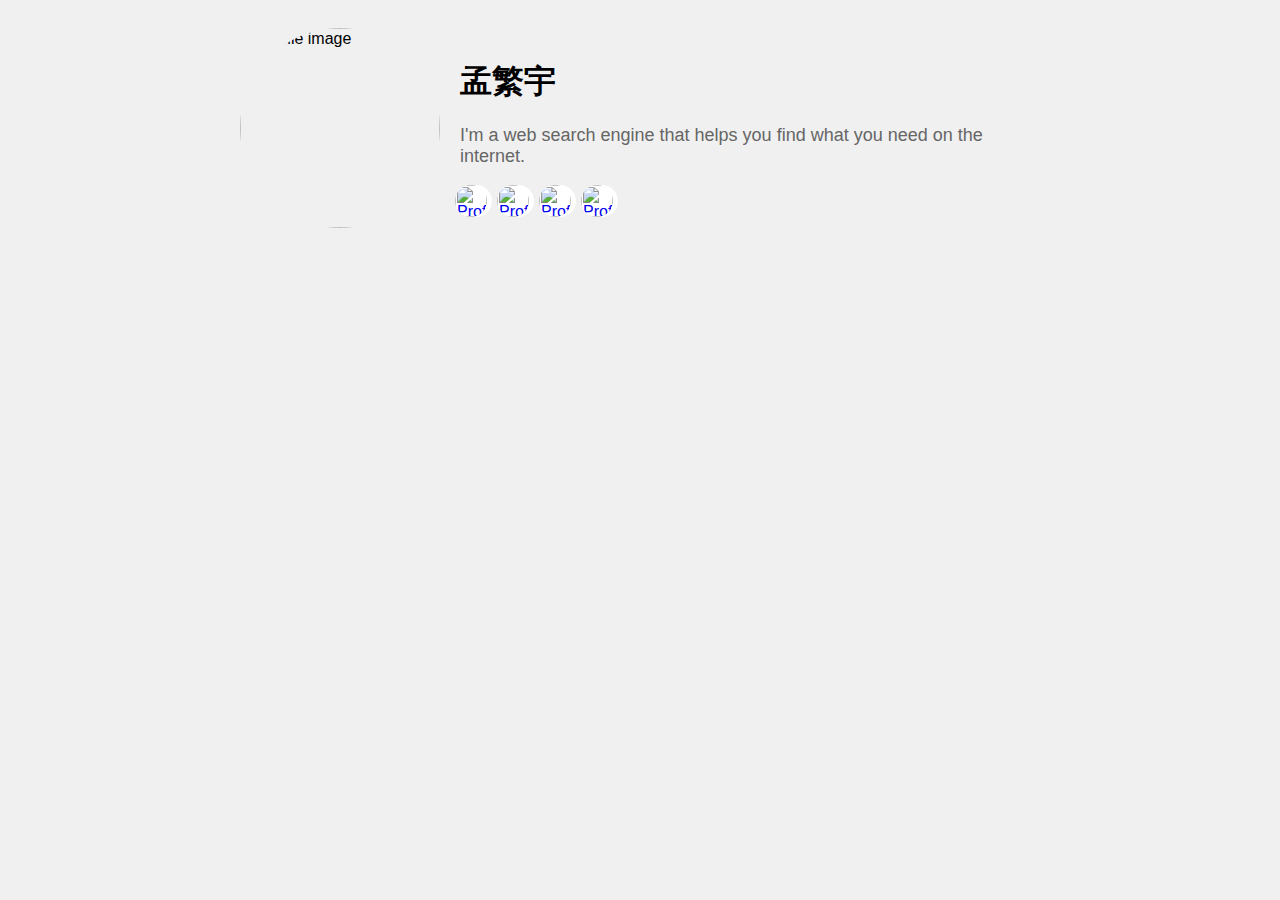
==== index.html @ 3fdf98c9 "Add files via upload" ====
<html>
<head>
    <style>
        body {
            font-family: Arial, sans-serif;
            background-color: #f0f0f0;
        }

        .container {
            max-width: 800px;
            margin: 0 auto;
            padding: 20px;
        }

        .profile {
            display: flex;
            align-items: center;
        }

        .profile-image {
            width: 200px;
            height: 200px;
            border-radius: 50%;
            object-fit: cover;
        }

        .profile-info {
            margin-left: 20px;
        }

        .profile-name {
            font-size: 32px;
            font-weight: bold;
        }

        .profile-bio {
            font-size: 18px;
            color: #666666;
        }

        .profile-links {
            display: flex;
            margin-top: 10px;
        }

        .profile-link {
            width: 32px;
            height: 32px;
            margin-right: 10px;
            border-radius: 50%;
            background-color: #ffffff;
            display: flex;
            align-items: center;
            justify-content: center;
        }

        .profile-link:hover {
            transform: scale(1.1);
        }

        .fa {
            color: #333333;
        }
    </style>
    <meta charset="UTF-8">
    <meta http-equiv="X-UA-Compatible" content="IE=edge">
    <meta name="viewport" content="width=device-width, initial-scale=1.0">
    <title>个人介绍</title>
</head>
<body>
    <div class="container">
        <div class="profile">
            <img src="https://picsum.photos/200" alt="Profile image" class="profile-image">
            <div class="profile-info">
                <h1 class="profile-name">孟繁宇</h1>
                <p class="profile-bio">I'm a web search engine that helps you find what you need on the internet.</p>
                <div class="profile-links">
                    <a href="https://www.bing.com/search?q=Bing+AI&showconv=1&FORM=hpcodx" target="_blank" class="profile-link"><img src="https://picsum.photos/100" alt="Profile image" title="BingAI" class="profile-link"><i class="fa fa-facebook"></i></a>
                    <a href="https://10.17.131.47/ui/#/login" target="_blank" class="profile-link"><img src="https://picsum.photos/110" alt="Profile image" title="VM ESXi" class="profile-link"><i class="fa fa-twitter"></i></a>
                    <a href="https://www.instagram.com/bing/" target="_blank" class="profile-link"><img src="https://picsum.photos/120" alt="Profile image" title="这是图片" class="profile-link"><i class="fa fa-instagram"></i></a>
                    <a href="https://www.youtube.com/user/bing" target="_blank" class="profile-link"><img src="https://picsum.photos/130" alt="Profile image" title="这是图片" class="profile-link"><i class="fa fa-youtube"></i></a>
                </div>
            </div>
        </div>
    </div>
</body>
</html>
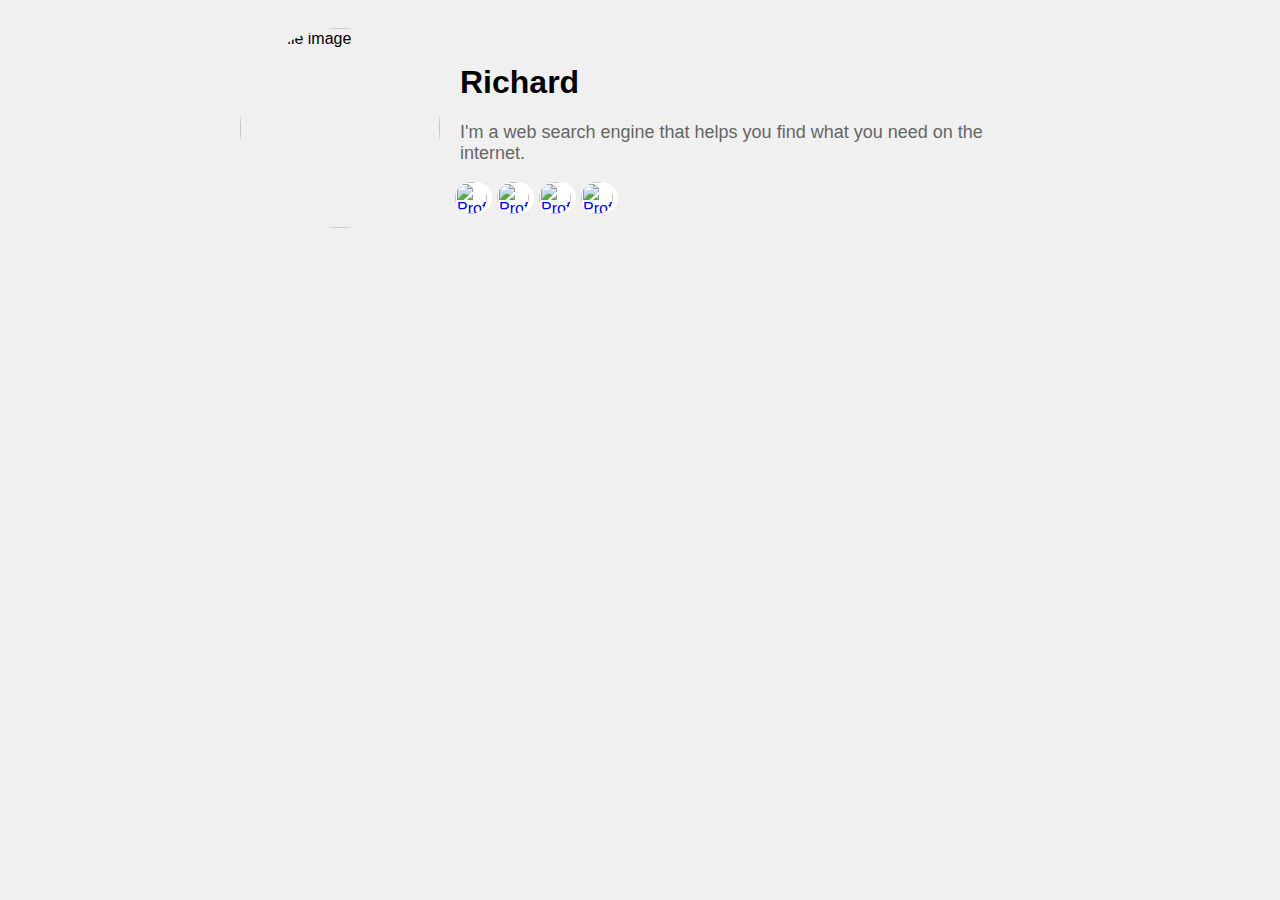
==== commit c5ac86de: "index" ====
--- a/index.html
+++ b/index.html
@@ -72,7 +72,7 @@
         <div class="profile">
             <img src="https://picsum.photos/200" alt="Profile image" class="profile-image">
             <div class="profile-info">
-                <h1 class="profile-name">孟繁宇</h1>
+                <h1 class="profile-name">Richard</h1>
                 <p class="profile-bio">I'm a web search engine that helps you find what you need on the internet.</p>
                 <div class="profile-links">
                     <a href="https://www.bing.com/search?q=Bing+AI&showconv=1&FORM=hpcodx" target="_blank" class="profile-link"><img src="https://picsum.photos/100" alt="Profile image" title="BingAI" class="profile-link"><i class="fa fa-facebook"></i></a>
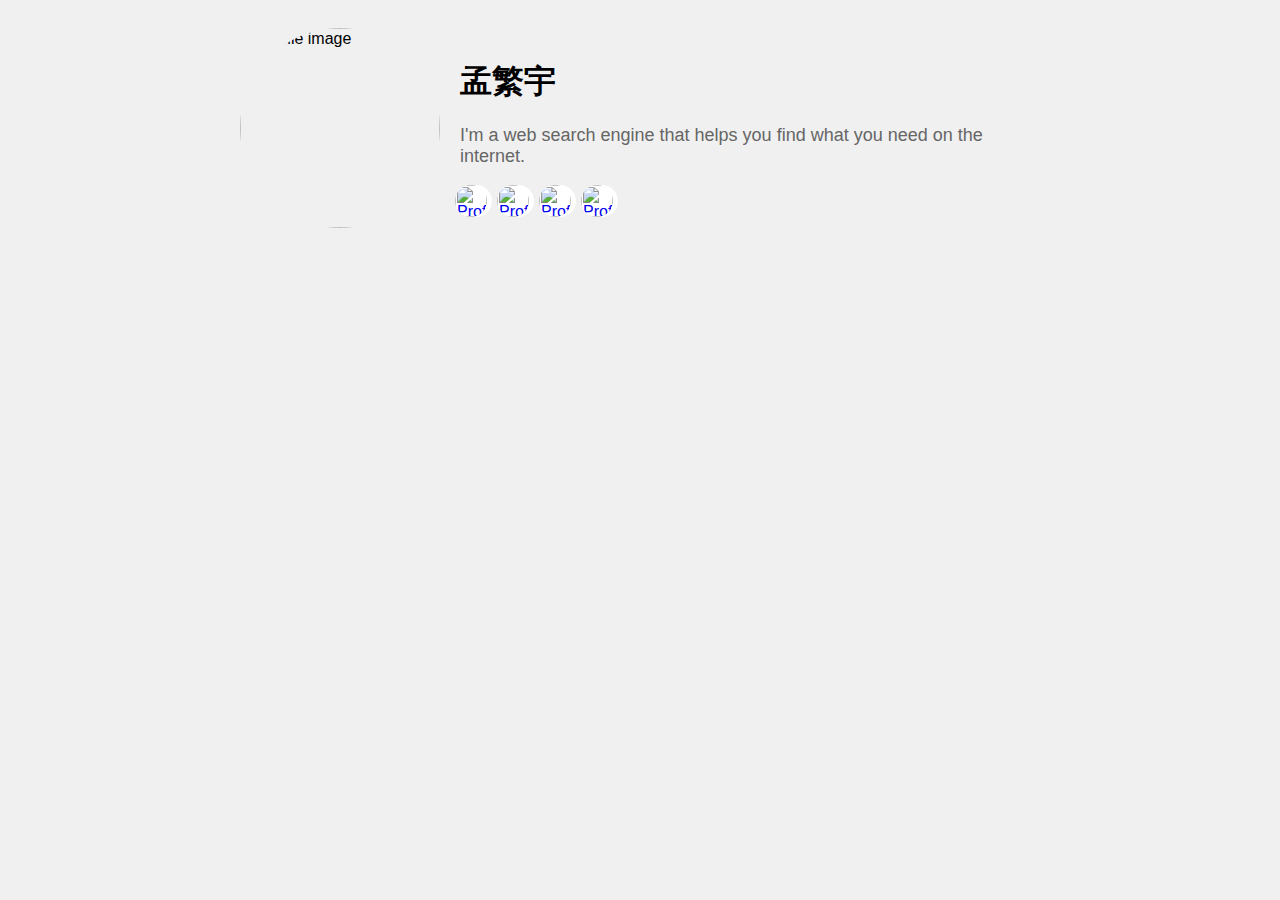
==== commit ba4600b9: "index" ====
--- a/index.html
+++ b/index.html
@@ -72,7 +72,7 @@
         <div class="profile">
             <img src="https://picsum.photos/200" alt="Profile image" class="profile-image">
             <div class="profile-info">
-                <h1 class="profile-name">Richard</h1>
+                <h1 class="profile-name">孟繁宇</h1>
                 <p class="profile-bio">I'm a web search engine that helps you find what you need on the internet.</p>
                 <div class="profile-links">
                     <a href="https://www.bing.com/search?q=Bing+AI&showconv=1&FORM=hpcodx" target="_blank" class="profile-link"><img src="https://picsum.photos/100" alt="Profile image" title="BingAI" class="profile-link"><i class="fa fa-facebook"></i></a>
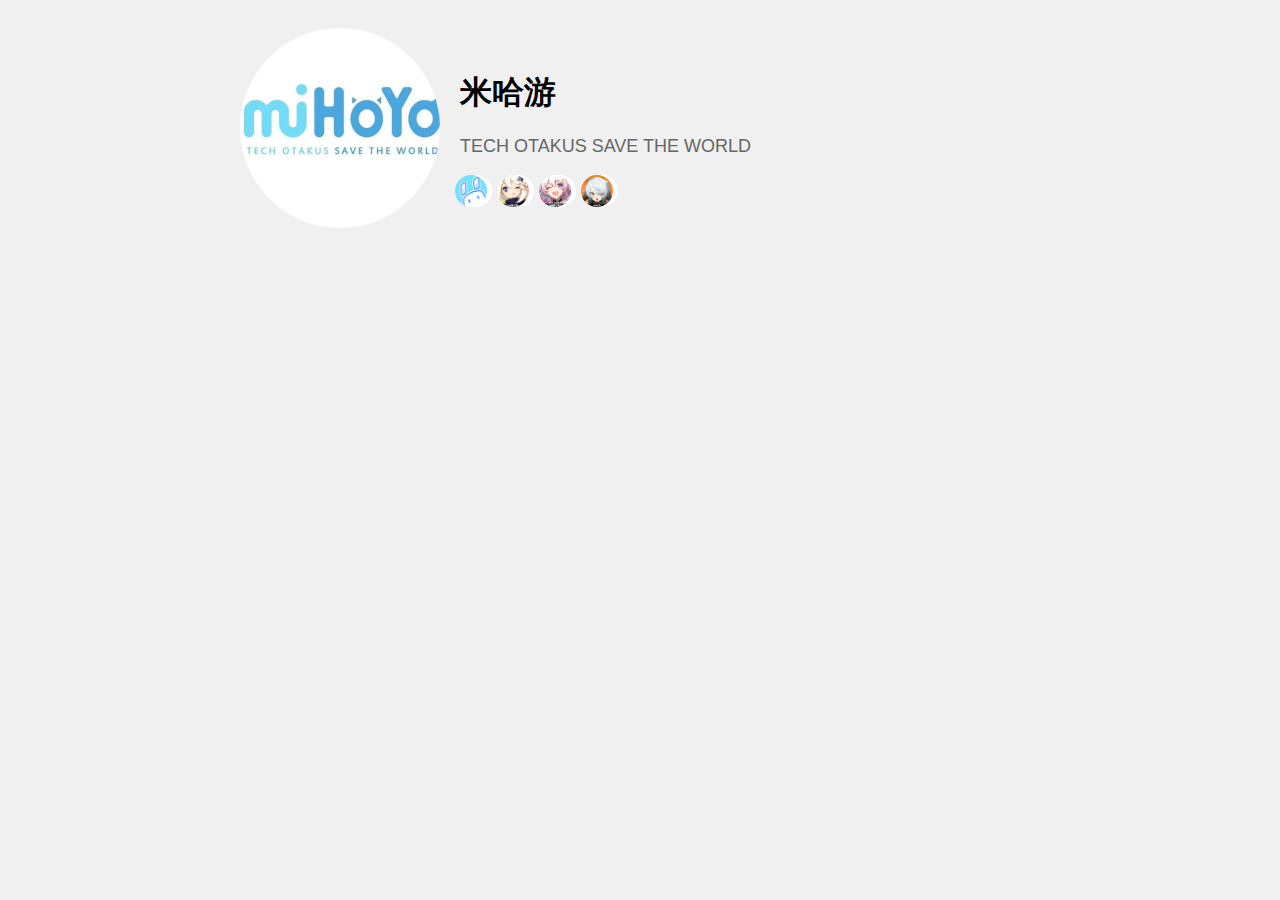
==== commit 86998a70: "mihayo" ====
--- a/index.html
+++ b/index.html
@@ -1,84 +1,23 @@
 <html>
 <head>
-    <style>
-        body {
-            font-family: Arial, sans-serif;
-            background-color: #f0f0f0;
-        }
-
-        .container {
-            max-width: 800px;
-            margin: 0 auto;
-            padding: 20px;
-        }
-
-        .profile {
-            display: flex;
-            align-items: center;
-        }
-
-        .profile-image {
-            width: 200px;
-            height: 200px;
-            border-radius: 50%;
-            object-fit: cover;
-        }
-
-        .profile-info {
-            margin-left: 20px;
-        }
-
-        .profile-name {
-            font-size: 32px;
-            font-weight: bold;
-        }
-
-        .profile-bio {
-            font-size: 18px;
-            color: #666666;
-        }
-
-        .profile-links {
-            display: flex;
-            margin-top: 10px;
-        }
-
-        .profile-link {
-            width: 32px;
-            height: 32px;
-            margin-right: 10px;
-            border-radius: 50%;
-            background-color: #ffffff;
-            display: flex;
-            align-items: center;
-            justify-content: center;
-        }
-
-        .profile-link:hover {
-            transform: scale(1.1);
-        }
-
-        .fa {
-            color: #333333;
-        }
-    </style>
     <meta charset="UTF-8">
     <meta http-equiv="X-UA-Compatible" content="IE=edge">
     <meta name="viewport" content="width=device-width, initial-scale=1.0">
-    <title>个人介绍</title>
+    <link rel="stylesheet" href="css/style.css">
+    <title>森岛</title>
 </head>
 <body>
     <div class="container">
         <div class="profile">
-            <img src="https://picsum.photos/200" alt="Profile image" class="profile-image">
+            <img src="src/mihayo.bmp" alt="Profile image" class="profile-image">
             <div class="profile-info">
-                <h1 class="profile-name">孟繁宇</h1>
-                <p class="profile-bio">I'm a web search engine that helps you find what you need on the internet.</p>
+                <h1 class="profile-name">米哈游</h1>
+                <p class="profile-bio">TECH OTAKUS SAVE THE WORLD</p>
                 <div class="profile-links">
-                    <a href="https://www.bing.com/search?q=Bing+AI&showconv=1&FORM=hpcodx" target="_blank" class="profile-link"><img src="https://picsum.photos/100" alt="Profile image" title="BingAI" class="profile-link"><i class="fa fa-facebook"></i></a>
-                    <a href="https://10.17.131.47/ui/#/login" target="_blank" class="profile-link"><img src="https://picsum.photos/110" alt="Profile image" title="VM ESXi" class="profile-link"><i class="fa fa-twitter"></i></a>
-                    <a href="https://www.instagram.com/bing/" target="_blank" class="profile-link"><img src="https://picsum.photos/120" alt="Profile image" title="这是图片" class="profile-link"><i class="fa fa-instagram"></i></a>
-                    <a href="https://www.youtube.com/user/bing" target="_blank" class="profile-link"><img src="https://picsum.photos/130" alt="Profile image" title="这是图片" class="profile-link"><i class="fa fa-youtube"></i></a>
+                    <a href="https://www.miyoushe.com/dby/" target="_blank" class="profile-link"><img src="src/mys.bmp" alt="Profile image" title="米游社" class="profile-link"></a>
+                    <a href="https://ys.mihoyo.com/" target="_blank" class="profile-link"><img src="src/ys.bmp" alt="Profile image" title="原神" class="profile-link"></a>
+                    <a href="https://sr.mihoyo.com/" target="_blank" class="profile-link"><img src="src/sr.bmp" alt="Profile image" title="崩坏:星穹铁道" class="profile-link"></a>
+                    <a href="https://zzz.mihoyo.com/" target="_blank" class="profile-link"><img src="src/zzz.bmp" alt="Profile image" title="绝区零" class="profile-link"></a>
                 </div>
             </div>
         </div>
--- a/css/style.css
+++ b/css/style.css
@@ -0,0 +1,60 @@
+body {
+  font-family: Arial, sans-serif;
+  background-color: #f0f0f0;
+}
+
+.container {
+  max-width: 800px;
+  margin: 0 auto;
+  padding: 20px;
+}
+
+.profile {
+  display: flex;
+  align-items: center;
+}
+
+.profile-image {
+  width: 200px;
+  height: 200px;
+  border-radius: 50%;
+  object-fit: cover;
+}
+
+.profile-info {
+  margin-left: 20px;
+}
+
+.profile-name {
+  font-size: 32px;
+  font-weight: bold;
+}
+
+.profile-bio {
+  font-size: 18px;
+  color: #666666;
+}
+
+.profile-links {
+  display: flex;
+  margin-top: 10px;
+}
+
+.profile-link {
+  width: 32px;
+  height: 32px;
+  margin-right: 10px;
+  border-radius: 50%;
+  background-color: #ffffff;
+  display: flex;
+  align-items: center;
+  justify-content: center;
+}
+
+.profile-link:hover {
+  transform: scale(1.1);
+}
+
+.fa {
+  color: #333333;
+}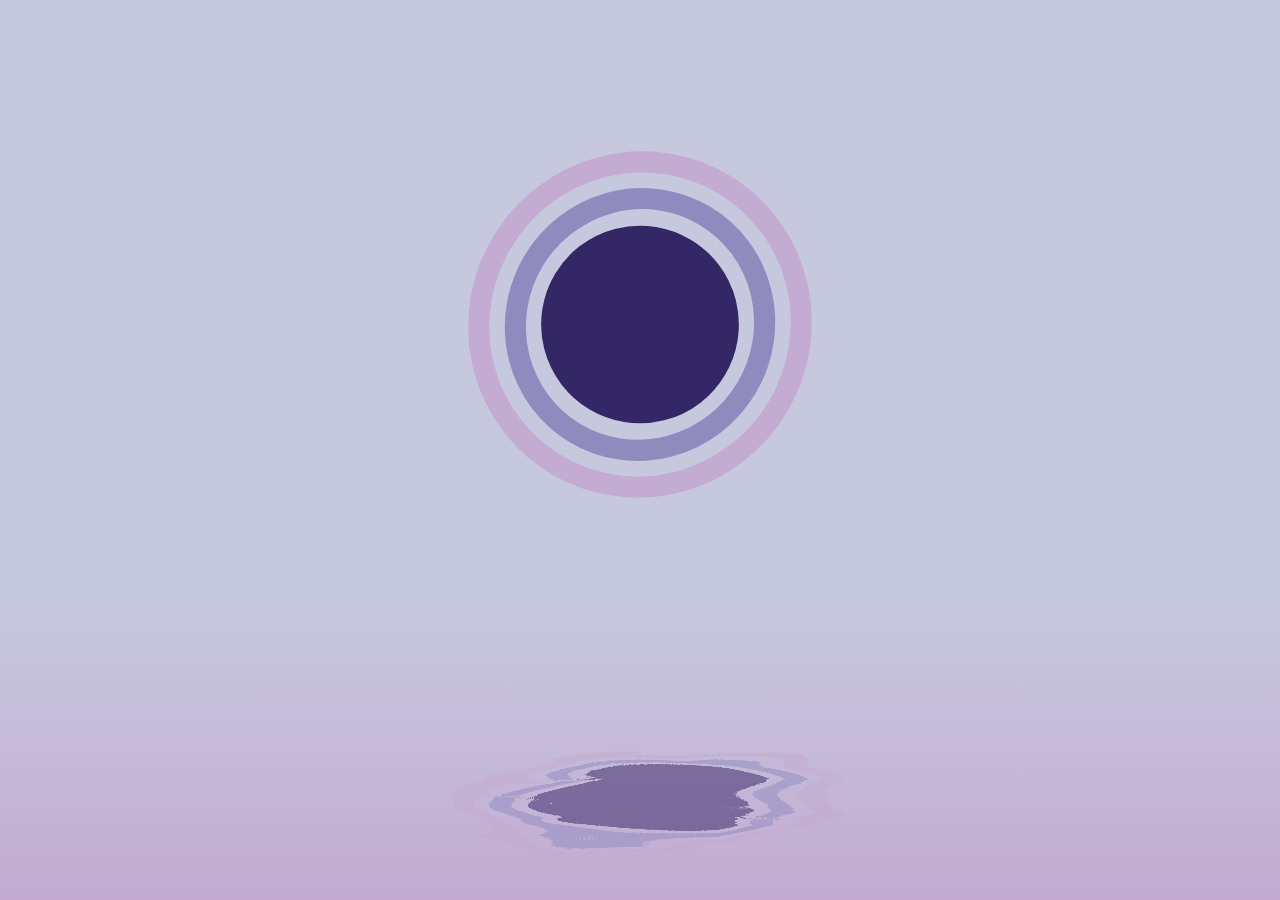
==== commit eddd0c7f: "加载动画" ====
--- a/index.html
+++ b/index.html
@@ -1,26 +1,31 @@
-<html>
+<!DOCTYPE html>
+<html lang="ZN-ch" >
 <head>
-    <meta charset="UTF-8">
-    <meta http-equiv="X-UA-Compatible" content="IE=edge">
-    <meta name="viewport" content="width=device-width, initial-scale=1.0">
-    <link rel="stylesheet" href="css/style.css">
-    <title>森岛</title>
+  <meta charset="UTF-8">
+	<meta http-equiv="X-UA-Compatible" content="IE=edge">
+  <meta name="viewport" content="width=device-width, initial-scale=1.0">
+  <title>🌊 森岛 🌊</title>
+  <link rel="stylesheet" href="css/style.css">
+
 </head>
 <body>
-    <div class="container">
-        <div class="profile">
-            <img src="src/mihayo.bmp" alt="Profile image" class="profile-image">
-            <div class="profile-info">
-                <h1 class="profile-name">米哈游</h1>
-                <p class="profile-bio">TECH OTAKUS SAVE THE WORLD</p>
-                <div class="profile-links">
-                    <a href="https://www.miyoushe.com/dby/" target="_blank" class="profile-link"><img src="src/mys.bmp" alt="Profile image" title="米游社" class="profile-link"></a>
-                    <a href="https://ys.mihoyo.com/" target="_blank" class="profile-link"><img src="src/ys.bmp" alt="Profile image" title="原神" class="profile-link"></a>
-                    <a href="https://sr.mihoyo.com/" target="_blank" class="profile-link"><img src="src/sr.bmp" alt="Profile image" title="崩坏:星穹铁道" class="profile-link"></a>
-                    <a href="https://zzz.mihoyo.com/" target="_blank" class="profile-link"><img src="src/zzz.bmp" alt="Profile image" title="绝区零" class="profile-link"></a>
-                </div>
-            </div>
-        </div>
-    </div>
+<div class="background"></div>
+<div class="container">
+	<div class="profile">
+			<img src="src/mihayo.bmp" alt="Profile image" class="profile-image">
+			<div class="profile-info">
+					<h1 class="profile-name">米哈游</h1>
+					<p class="profile-bio">TECH OTAKUS SAVE THE WORLD</p>
+					<div class="profile-links">
+							<a href="https://www.miyoushe.com/dby/" target="_blank" class="profile-link"><img src="src/mys.bmp" alt="Profile image" title="米游社" class="profile-link"></a>
+							<a href="https://ys.mihoyo.com/" target="_blank" class="profile-link"><img src="src/ys.bmp" alt="Profile image" title="原神" class="profile-link"></a>
+							<a href="https://sr.mihoyo.com/" target="_blank" class="profile-link"><img src="src/sr.bmp" alt="Profile image" title="崩坏:星穹铁道" class="profile-link"></a>
+							<a href="https://zzz.mihoyo.com/" target="_blank" class="profile-link"><img src="src/zzz.bmp" alt="Profile image" title="绝区零" class="profile-link"></a>
+					</div>
+			</div>
+	</div>
+</div>
+
+
 </body>
-</html>+</html>
--- a/css/style.css
+++ b/css/style.css
@@ -1,12 +1,56 @@
-body {
-  font-family: Arial, sans-serif;
-  background-color: #f0f0f0;
+body,html{
+  width: 100%;
+  height: 100%;
+  margin: 0;
+  padding: 0;
+  overflow: hidden; 
+}
+body{
+  background-color: #c6c8de;
+  display: flex;
+  justify-content: center;
+  align-items: center; 
+  background: linear-gradient(0deg, #c3abd1 0%, #c6c8de 33%);
+  
+}
+
+@keyframes fade-out {
+  from {
+    opacity: 1;
+  }
+  to {
+    opacity: 0;
+  }
+}
+
+@keyframes fade-in {
+  from {
+    opacity: 0;
+  }
+  to {
+    opacity: 1;
+  }
+}
+.background {
+  position: absolute;
+	width : 100%;
+	height : 100%;
+  animation: fade-out 1s ease-out 3s forwards;
+  /* 调整 svg 图像的大小和位置，这里使用 cover 来让它填满整个背景区域 */
+  background-size: contain;
+  background-repeat:no-repeat;
+  background-attachment:fixed;
+  background-position:center bottom;
+  /* 引入 svg 图像作为背景图像 */
+  background-image: url("[data-uri]");
 }
 
 .container {
   max-width: 800px;
   margin: 0 auto;
   padding: 20px;
+  opacity: 0;
+  animation: fade-in 2s ease-out 4s forwards;
 }
 
 .profile {
